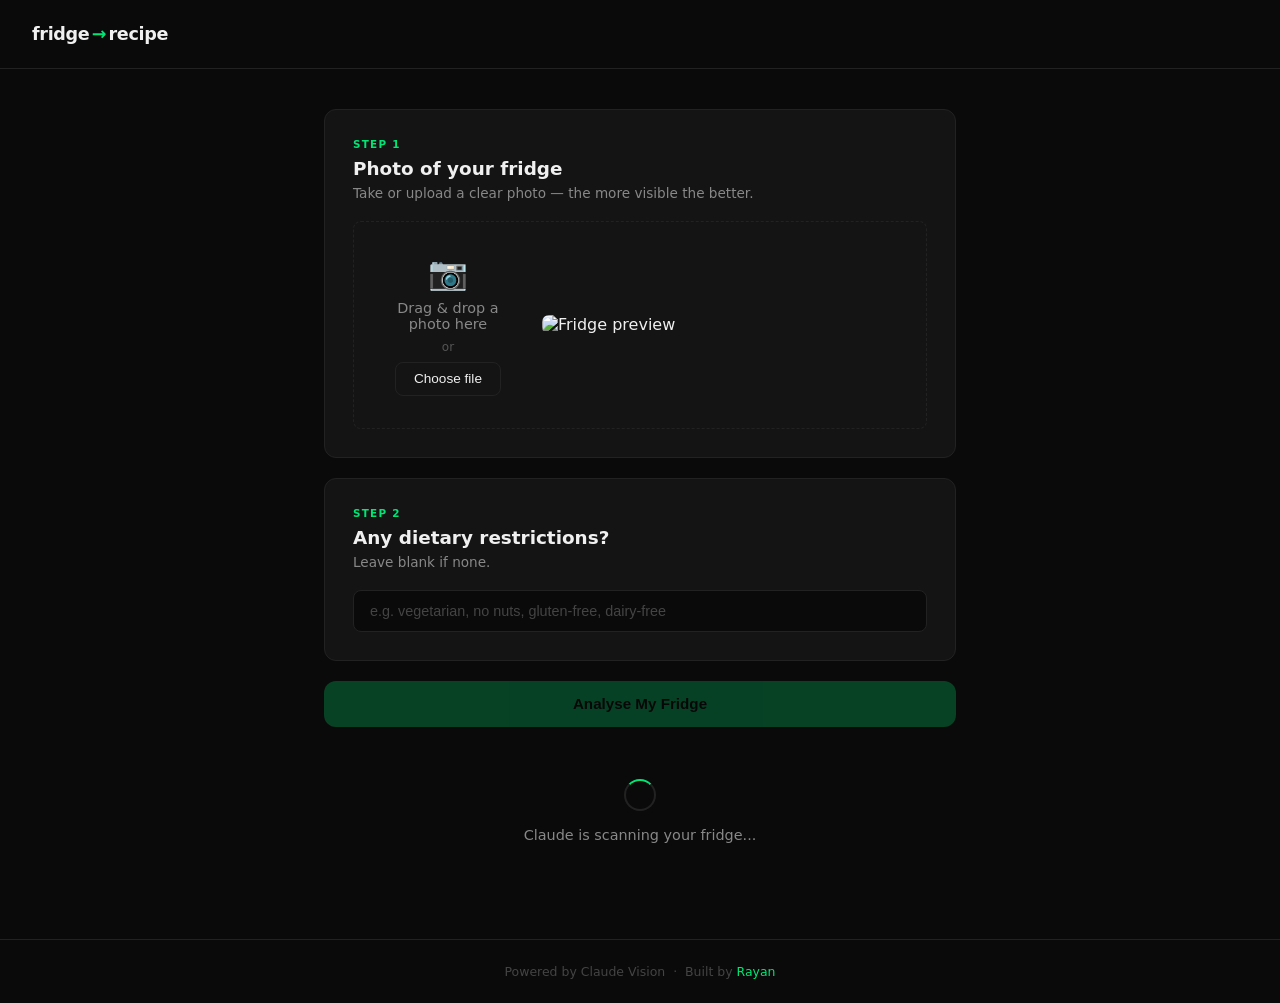
==== fridge-to-recipe/index.html @ fd0f7127 "Update stylesheet and script paths in index.html" ====
<!DOCTYPE html>
<html lang="en">
<head>
  <meta charset="UTF-8" />
  <meta name="viewport" content="width=device-width, initial-scale=1.0" />
  <title>Fridge to Recipe</title>
  <link rel="stylesheet" href="/fridge-to-recipe/style.css" />
</head>
<body>

  <header>
    <div class="logo">fridge<span>→</span>recipe</div>
  </header>

  <main>

    <!-- Step 1: Upload -->
    <section class="card" id="upload-section">
      <p class="step-label">STEP 1</p>
      <h2>Photo of your fridge</h2>
      <p class="sub">Take or upload a clear photo — the more visible the better.</p>

      <div class="drop-zone" id="drop-zone">
        <input type="file" id="file-input" accept="image/*" capture="environment" hidden />
        <div class="drop-inner" id="drop-inner">
          <div class="drop-icon">📷</div>
          <p>Drag & drop a photo here</p>
          <p class="or">or</p>
          <button class="btn-outline" onclick="document.getElementById('file-input').click()">Choose file</button>
        </div>
        <img id="preview" src="" alt="Fridge preview" hidden />
      </div>

      <button class="btn-clear" id="clear-btn" hidden onclick="clearImage()">Remove photo</button>
    </section>

    <!-- Step 2: Dietary restrictions -->
    <section class="card" id="diet-section">
      <p class="step-label">STEP 2</p>
      <h2>Any dietary restrictions?</h2>
      <p class="sub">Leave blank if none.</p>
      <input
        type="text"
        id="diet-input"
        placeholder="e.g. vegetarian, no nuts, gluten-free, dairy-free"
      />
    </section>

    <!-- Analyse button -->
    <button class="btn-primary" id="analyse-btn" disabled onclick="analyse()">
      Analyse My Fridge
    </button>

    <!-- Loading state -->
    <div class="loading" id="loading" hidden>
      <div class="spinner"></div>
      <p>Claude is scanning your fridge...</p>
    </div>

    <!-- Results -->
    <section id="results" hidden>

      <div class="results-header">
        <h2>What Claude found</h2>
        <button class="btn-outline small" onclick="reset()">Start over</button>
      </div>

      <div class="ingredients-box">
        <p class="section-label">INGREDIENTS SPOTTED</p>
        <div id="ingredients-list" class="tags"></div>
      </div>

      <p class="section-label" style="margin-top: 2.5rem;">RECIPES FOR YOU</p>
      <div id="recipes-list" class="recipes"></div>

    </section>

  </main>

  <footer>
    <p>Powered by Claude Vision &nbsp;·&nbsp; Built by <a href="https://www.rayannakum.co.uk" target="_blank">Rayan</a></p>
  </footer>

  <script src="/fridge-to-recipe/script.js"></script>
</body>
</html>
---- fridge-to-recipe/style.css ----
*, *::before, *::after { box-sizing: border-box; margin: 0; padding: 0; }

:root {
  --bg: #0a0a0a;
  --surface: #141414;
  --border: #222;
  --green: #00e676;
  --green-dim: rgba(0, 230, 118, 0.12);
  --text: #f0f0f0;
  --muted: #888;
  --radius: 12px;
}

body {
  background: var(--bg);
  color: var(--text);
  font-family: 'Segoe UI', system-ui, sans-serif;
  min-height: 100vh;
  display: flex;
  flex-direction: column;
}

/* ── Header ── */
header {
  padding: 1.5rem 2rem;
  border-bottom: 1px solid var(--border);
}

.logo {
  font-size: 1.1rem;
  font-weight: 700;
  letter-spacing: -0.02em;
}

.logo span {
  color: var(--green);
  margin: 0 0.15rem;
}

/* ── Main ── */
main {
  flex: 1;
  max-width: 680px;
  width: 100%;
  margin: 0 auto;
  padding: 2.5rem 1.5rem 4rem;
  display: flex;
  flex-direction: column;
  gap: 1.25rem;
}

/* ── Cards ── */
.card {
  background: var(--surface);
  border: 1px solid var(--border);
  border-radius: var(--radius);
  padding: 1.75rem;
}

.step-label {
  font-size: 0.65rem;
  font-weight: 700;
  letter-spacing: 0.12em;
  color: var(--green);
  margin-bottom: 0.5rem;
}

.card h2 {
  font-size: 1.15rem;
  font-weight: 600;
  margin-bottom: 0.35rem;
}

.sub {
  font-size: 0.85rem;
  color: var(--muted);
  margin-bottom: 1.25rem;
}

/* ── Drop zone ── */
.drop-zone {
  border: 1.5px dashed var(--border);
  border-radius: 8px;
  min-height: 180px;
  display: flex;
  align-items: center;
  justify-content: center;
  transition: border-color 0.2s, background 0.2s;
  overflow: hidden;
  cursor: pointer;
}

.drop-zone.drag-over {
  border-color: var(--green);
  background: var(--green-dim);
}

.drop-zone.has-image {
  border-style: solid;
  border-color: var(--green);
  min-height: unset;
}

.drop-inner {
  text-align: center;
  padding: 2rem;
  display: flex;
  flex-direction: column;
  align-items: center;
  gap: 0.5rem;
}

.drop-icon { font-size: 2rem; }

.drop-inner p {
  font-size: 0.9rem;
  color: var(--muted);
}

.or {
  font-size: 0.75rem !important;
  color: #555 !important;
}

#preview {
  width: 100%;
  max-height: 340px;
  object-fit: cover;
  border-radius: 7px;
  display: block;
}

.btn-clear {
  background: none;
  border: none;
  color: var(--muted);
  font-size: 0.8rem;
  cursor: pointer;
  margin-top: 0.5rem;
  text-decoration: underline;
  align-self: flex-start;
}

.btn-clear:hover { color: #ff5252; }

/* ── Diet input ── */
#diet-input {
  width: 100%;
  background: var(--bg);
  border: 1px solid var(--border);
  border-radius: 8px;
  padding: 0.75rem 1rem;
  color: var(--text);
  font-size: 0.9rem;
  outline: none;
  transition: border-color 0.2s;
}

#diet-input:focus { border-color: var(--green); }
#diet-input::placeholder { color: #444; }

/* ── Buttons ── */
.btn-primary {
  background: var(--green);
  color: #000;
  font-weight: 700;
  font-size: 0.95rem;
  border: none;
  border-radius: var(--radius);
  padding: 0.9rem 2rem;
  cursor: pointer;
  width: 100%;
  transition: opacity 0.2s, transform 0.1s;
}

.btn-primary:hover:not(:disabled) { opacity: 0.88; transform: translateY(-1px); }
.btn-primary:disabled { opacity: 0.25; cursor: not-allowed; }

.btn-outline {
  background: none;
  border: 1px solid var(--border);
  color: var(--text);
  font-size: 0.85rem;
  border-radius: 8px;
  padding: 0.55rem 1.1rem;
  cursor: pointer;
  transition: border-color 0.2s;
}

.btn-outline:hover { border-color: var(--green); color: var(--green); }
.btn-outline.small { font-size: 0.78rem; padding: 0.4rem 0.85rem; }

/* ── Loading ── */
.loading {
  display: flex;
  flex-direction: column;
  align-items: center;
  gap: 1rem;
  padding: 2rem;
  color: var(--muted);
  font-size: 0.9rem;
}

.spinner {
  width: 32px;
  height: 32px;
  border: 2.5px solid var(--border);
  border-top-color: var(--green);
  border-radius: 50%;
  animation: spin 0.8s linear infinite;
}

@keyframes spin { to { transform: rotate(360deg); } }

/* ── Results ── */
.results-header {
  display: flex;
  align-items: center;
  justify-content: space-between;
  margin-bottom: 1.25rem;
}

.results-header h2 { font-size: 1.15rem; }

.section-label {
  font-size: 0.65rem;
  font-weight: 700;
  letter-spacing: 0.12em;
  color: var(--green);
  margin-bottom: 0.75rem;
}

.ingredients-box {
  background: var(--surface);
  border: 1px solid var(--border);
  border-radius: var(--radius);
  padding: 1.25rem 1.5rem;
}

.tags {
  display: flex;
  flex-wrap: wrap;
  gap: 0.5rem;
}

.tag {
  background: var(--green-dim);
  border: 1px solid rgba(0, 230, 118, 0.25);
  color: var(--green);
  font-size: 0.8rem;
  padding: 0.3rem 0.75rem;
  border-radius: 99px;
}

/* ── Recipe cards ── */
.recipes { display: flex; flex-direction: column; gap: 1rem; }

.recipe-card {
  background: var(--surface);
  border: 1px solid var(--border);
  border-radius: var(--radius);
  overflow: hidden;
}

.recipe-header {
  padding: 1.25rem 1.5rem;
  display: flex;
  align-items: center;
  justify-content: space-between;
  cursor: pointer;
  user-select: none;
  transition: background 0.15s;
}

.recipe-header:hover { background: #1a1a1a; }

.recipe-title-row { display: flex; flex-direction: column; gap: 0.3rem; }

.recipe-name { font-weight: 600; font-size: 1rem; }

.recipe-meta {
  display: flex;
  gap: 0.75rem;
  font-size: 0.78rem;
  color: var(--muted);
}

.match-badge {
  font-size: 0.75rem;
  font-weight: 700;
  color: var(--green);
  background: var(--green-dim);
  border: 1px solid rgba(0,230,118,0.2);
  padding: 0.25rem 0.6rem;
  border-radius: 99px;
  white-space: nowrap;
}

.chevron {
  color: var(--muted);
  font-size: 0.8rem;
  transition: transform 0.25s;
  margin-left: 1rem;
  flex-shrink: 0;
}

.recipe-card.open .chevron { transform: rotate(180deg); }

.recipe-body {
  display: none;
  padding: 0 1.5rem 1.5rem;
  border-top: 1px solid var(--border);
}

.recipe-card.open .recipe-body { display: block; }

.missing-row {
  margin: 1rem 0 0.75rem;
  font-size: 0.82rem;
  color: var(--muted);
}

.missing-row span { color: #ff7043; }

.steps-list {
  list-style: none;
  display: flex;
  flex-direction: column;
  gap: 0.75rem;
  margin-top: 1rem;
}

.steps-list li {
  display: flex;
  gap: 0.85rem;
  font-size: 0.88rem;
  line-height: 1.55;
}

.step-num {
  flex-shrink: 0;
  width: 22px;
  height: 22px;
  border-radius: 50%;
  background: var(--green-dim);
  border: 1px solid rgba(0,230,118,0.25);
  color: var(--green);
  font-size: 0.7rem;
  font-weight: 700;
  display: flex;
  align-items: center;
  justify-content: center;
  margin-top: 0.1rem;
}

/* ── Footer ── */
footer {
  text-align: center;
  padding: 1.5rem;
  font-size: 0.78rem;
  color: #444;
  border-top: 1px solid var(--border);
}

footer a { color: var(--green); text-decoration: none; }
footer a:hover { text-decoration: underline; }

/* ── Responsive ── */
@media (max-width: 480px) {
  main { padding: 1.5rem 1rem 3rem; }
  .card { padding: 1.25rem; }
}
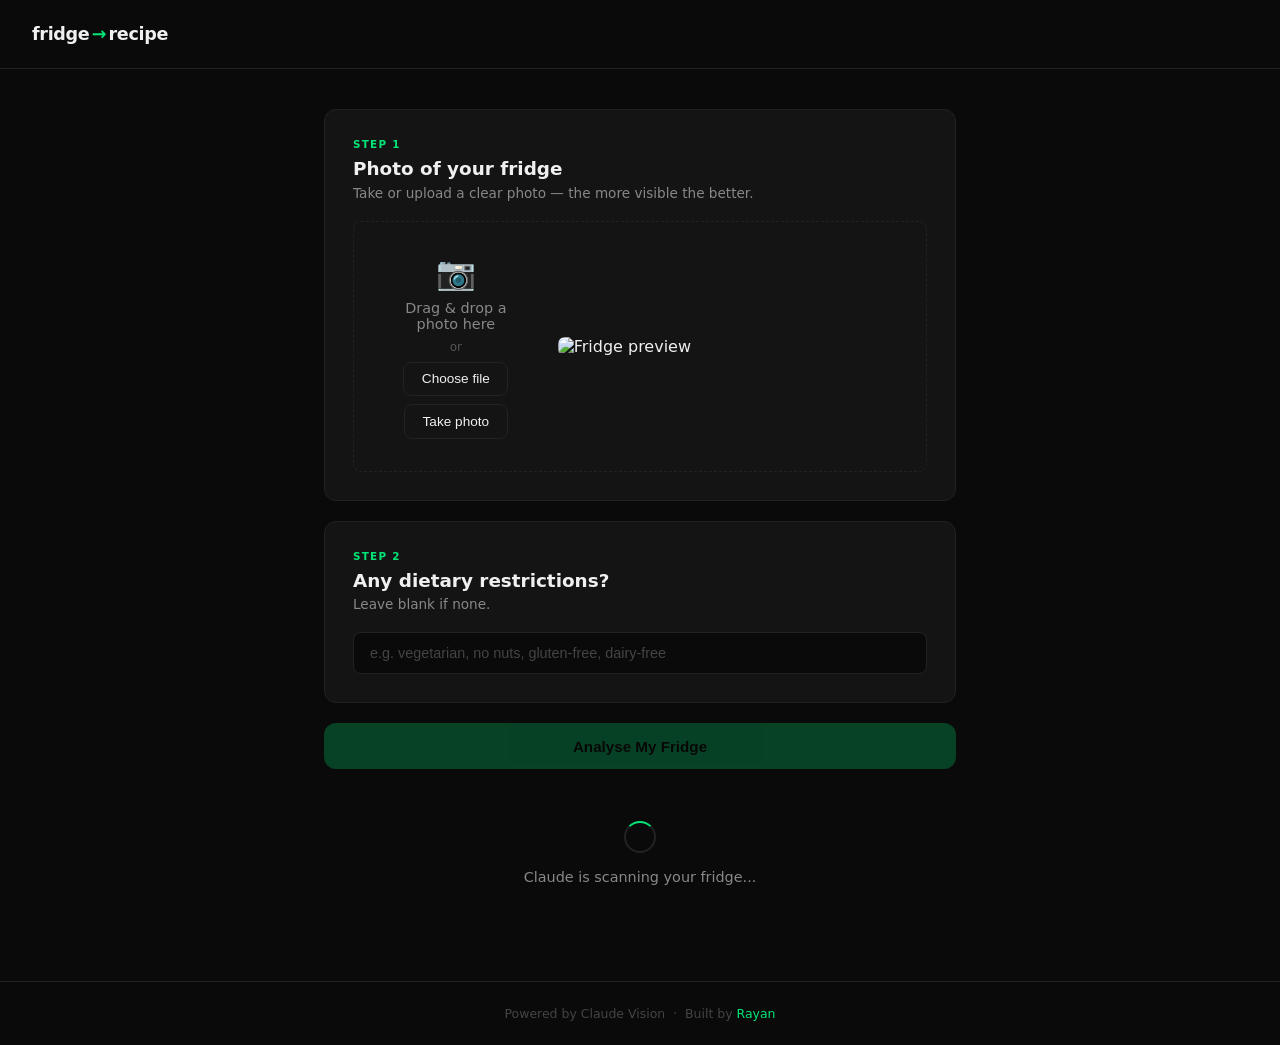
==== commit 92fbffae: "Add files via upload" ====
--- a/fridge-to-recipe/index.html
+++ b/fridge-to-recipe/index.html
@@ -21,12 +21,16 @@
       <p class="sub">Take or upload a clear photo — the more visible the better.</p>
 
       <div class="drop-zone" id="drop-zone">
-        <input type="file" id="file-input" accept="image/*" capture="environment" hidden />
+        <input type="file" id="file-input" accept="image/*" hidden />
+        <input type="file" id="camera-input" accept="image/*" capture="environment" hidden />
         <div class="drop-inner" id="drop-inner">
           <div class="drop-icon">📷</div>
           <p>Drag & drop a photo here</p>
           <p class="or">or</p>
-          <button class="btn-outline" onclick="document.getElementById('file-input').click()">Choose file</button>
+          <div class="upload-btns">
+            <button class="btn-outline" onclick="document.getElementById('file-input').click()">Choose file</button>
+            <button class="btn-outline" onclick="document.getElementById('camera-input').click()">Take photo</button>
+          </div>
         </div>
         <img id="preview" src="" alt="Fridge preview" hidden />
       </div>
--- a/fridge-to-recipe/style.css
+++ b/fridge-to-recipe/style.css
@@ -122,6 +122,13 @@
   color: #555 !important;
 }
 
+.upload-btns {
+  display: flex;
+  gap: 0.5rem;
+  flex-wrap: wrap;
+  justify-content: center;
+}
+
 #preview {
   width: 100%;
   max-height: 340px;
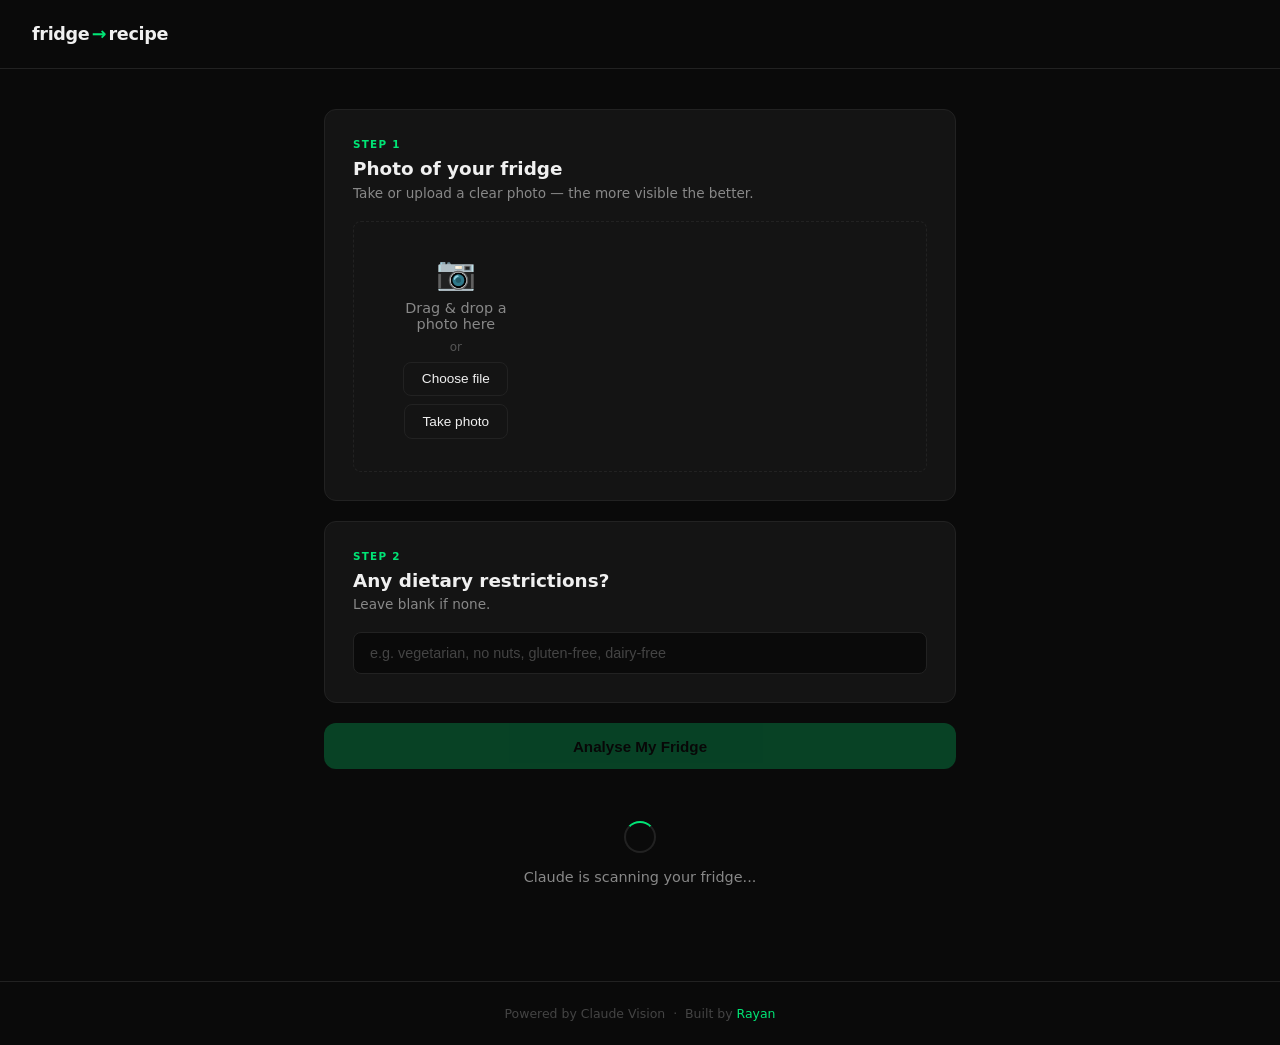
==== commit a7c497c5: "Update index.html" ====
--- a/fridge-to-recipe/index.html
+++ b/fridge-to-recipe/index.html
@@ -32,7 +32,7 @@
             <button class="btn-outline" onclick="document.getElementById('camera-input').click()">Take photo</button>
           </div>
         </div>
-        <img id="preview" src="" alt="Fridge preview" hidden />
+        <img id="preview" alt="" hidden />
       </div>
 
       <button class="btn-clear" id="clear-btn" hidden onclick="clearImage()">Remove photo</button>
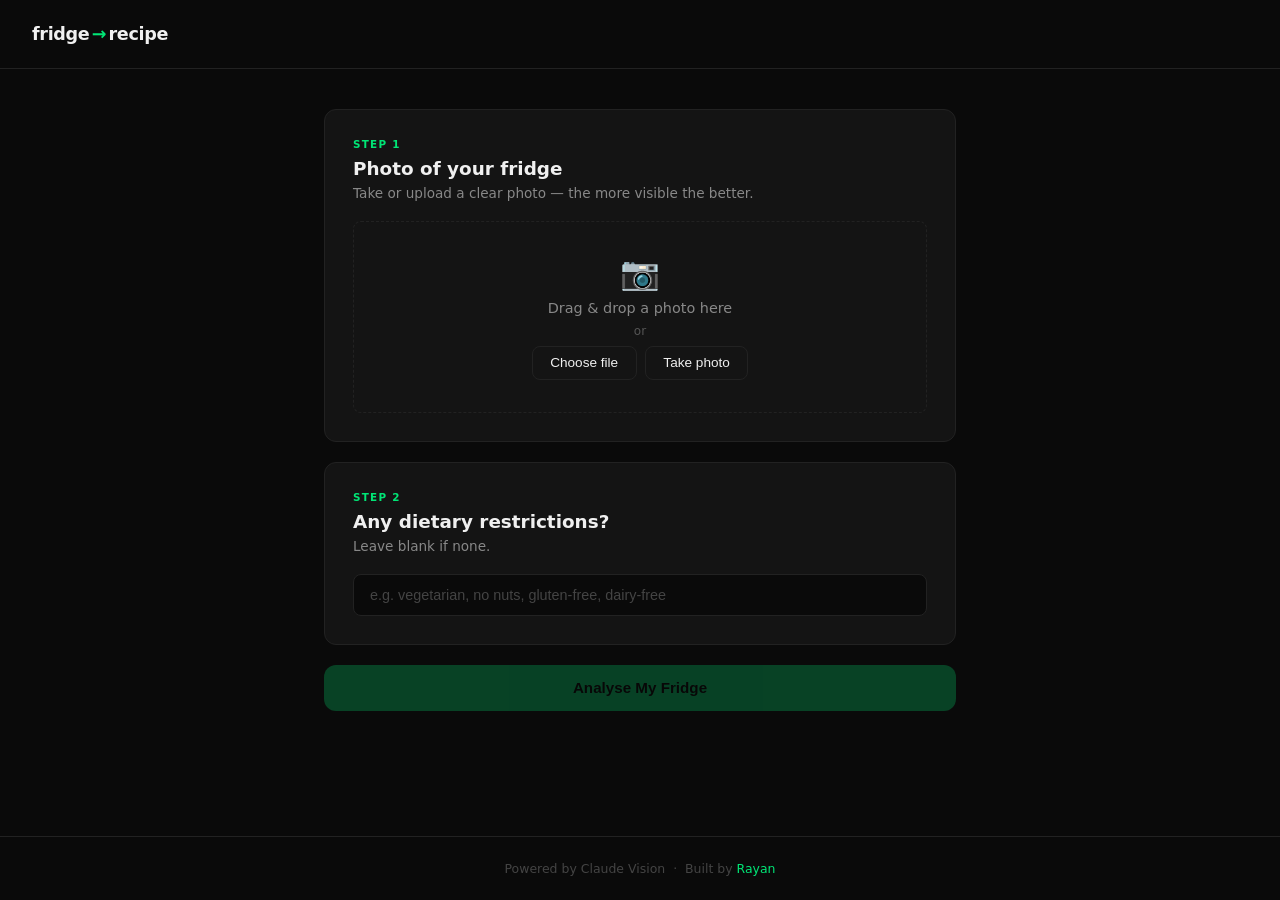
==== commit d5de2b17: "Add files via upload" ====
--- a/fridge-to-recipe/index.html
+++ b/fridge-to-recipe/index.html
@@ -32,10 +32,10 @@
             <button class="btn-outline" onclick="document.getElementById('camera-input').click()">Take photo</button>
           </div>
         </div>
-        <img id="preview" alt="" hidden />
+        <img id="preview" alt="" style="display:none" />
       </div>
 
-      <button class="btn-clear" id="clear-btn" hidden onclick="clearImage()">Remove photo</button>
+      <button class="btn-clear" id="clear-btn" style="display:none" onclick="clearImage()">Remove photo</button>
     </section>
 
     <!-- Step 2: Dietary restrictions -->
@@ -56,13 +56,13 @@
     </button>
 
     <!-- Loading state -->
-    <div class="loading" id="loading" hidden>
+    <div class="loading" id="loading" style="display:none">
       <div class="spinner"></div>
       <p>Claude is scanning your fridge...</p>
     </div>
 
     <!-- Results -->
-    <section id="results" hidden>
+    <section id="results" style="display:none">
 
       <div class="results-header">
         <h2>What Claude found</h2>
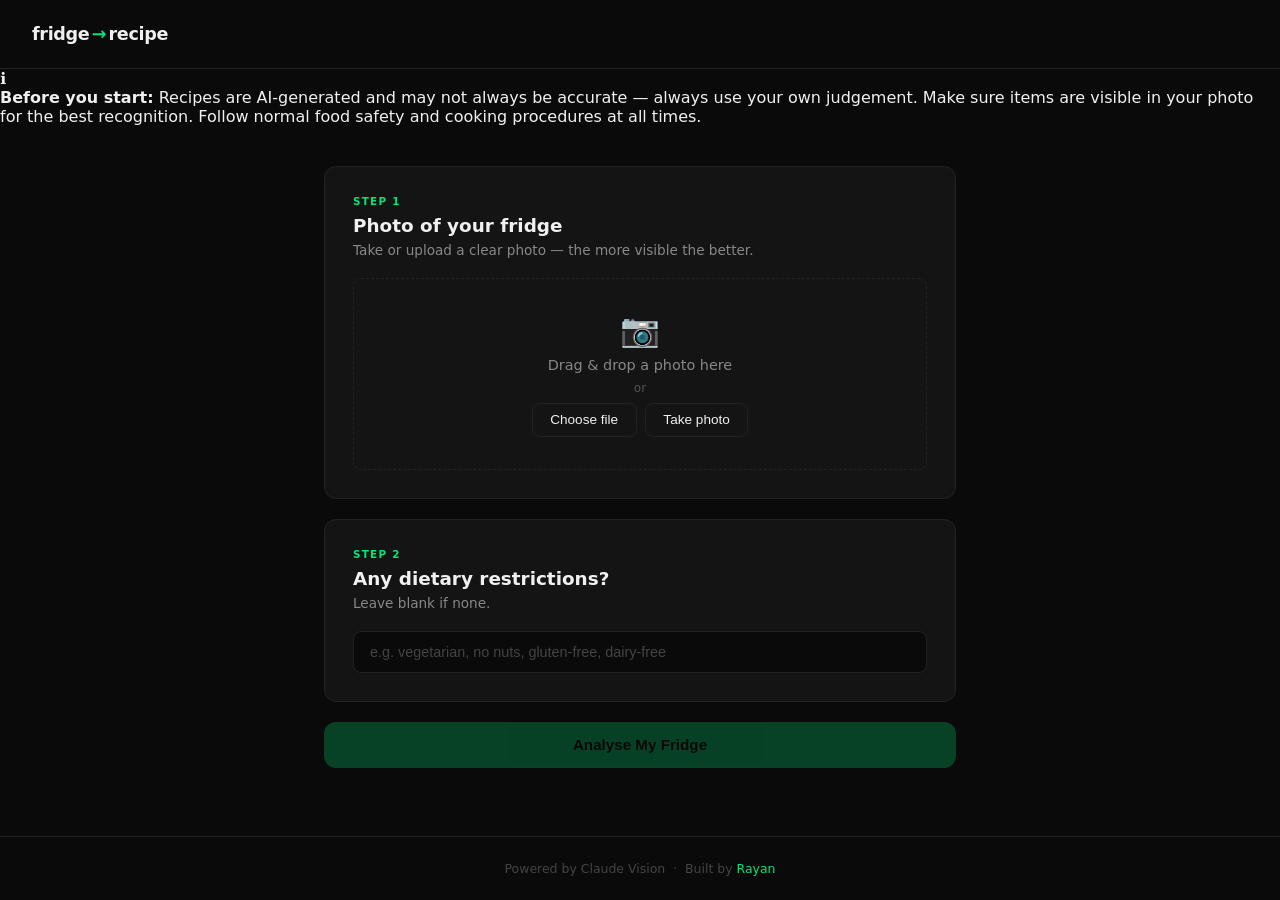
==== commit 63d80989: "Add files via upload" ====
--- a/fridge-to-recipe/index.html
+++ b/fridge-to-recipe/index.html
@@ -11,6 +11,13 @@
   <header>
     <div class="logo">fridge<span>→</span>recipe</div>
   </header>
+
+  <div class="notice">
+    <span class="notice-icon">ℹ</span>
+    <div class="notice-text">
+      <strong>Before you start:</strong> Recipes are AI-generated and may not always be accurate — always use your own judgement. Make sure items are visible in your photo for the best recognition. Follow normal food safety and cooking procedures at all times.
+    </div>
+  </div>
 
   <main>
 
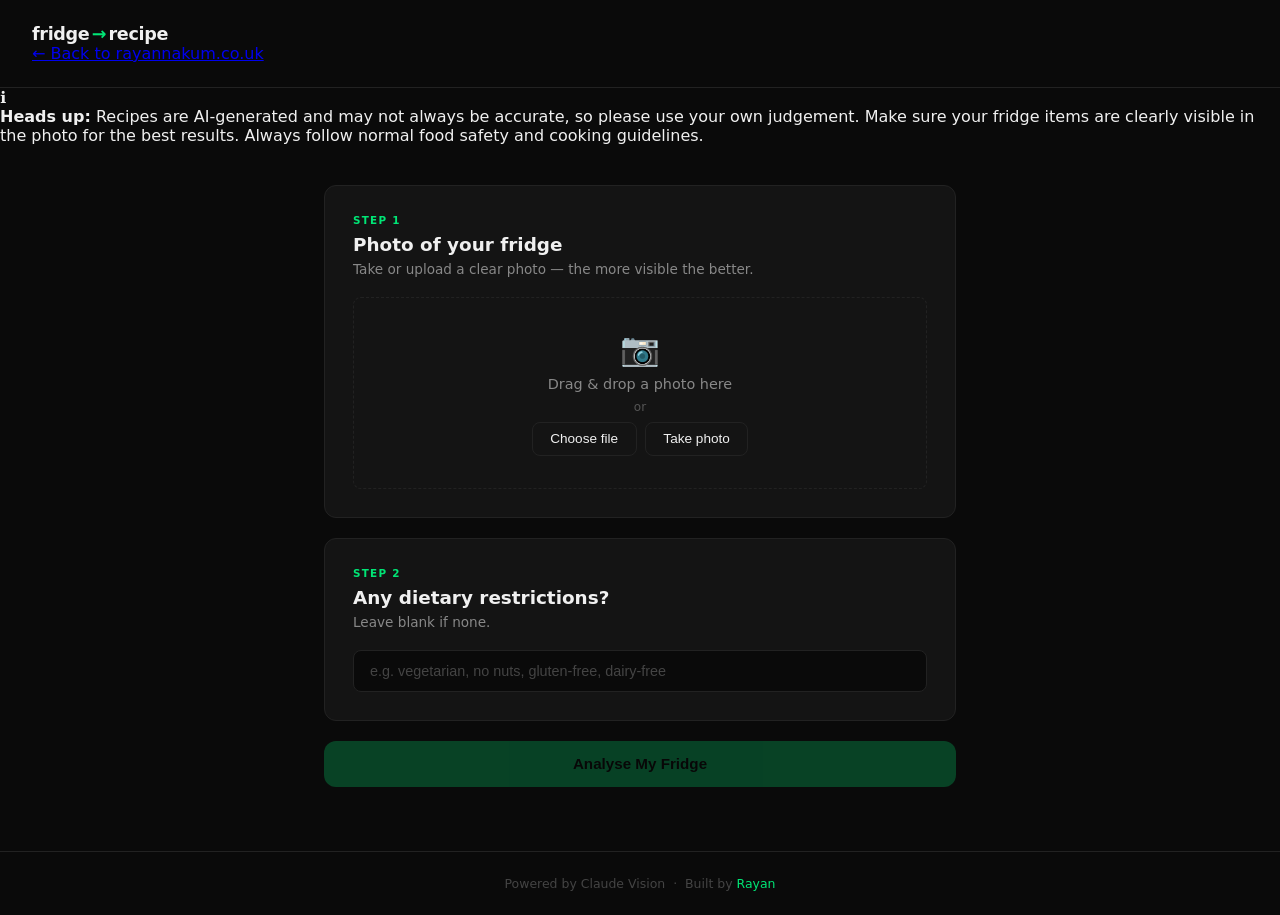
==== commit 3157c00a: "Add files via upload" ====
--- a/fridge-to-recipe/index.html
+++ b/fridge-to-recipe/index.html
@@ -10,13 +10,12 @@
 
   <header>
     <div class="logo">fridge<span>→</span>recipe</div>
+    <a href="/" class="back-link">← Back to rayannakum.co.uk</a>
   </header>
 
   <div class="notice">
     <span class="notice-icon">ℹ</span>
-    <div class="notice-text">
-      <strong>Before you start:</strong> Recipes are AI-generated and may not always be accurate — always use your own judgement. Make sure items are visible in your photo for the best recognition. Follow normal food safety and cooking procedures at all times.
-    </div>
+    <div><strong>Heads up:</strong> Recipes are AI-generated and may not always be accurate, so please use your own judgement. Make sure your fridge items are clearly visible in the photo for the best results. Always follow normal food safety and cooking guidelines.</div>
   </div>
 
   <main>
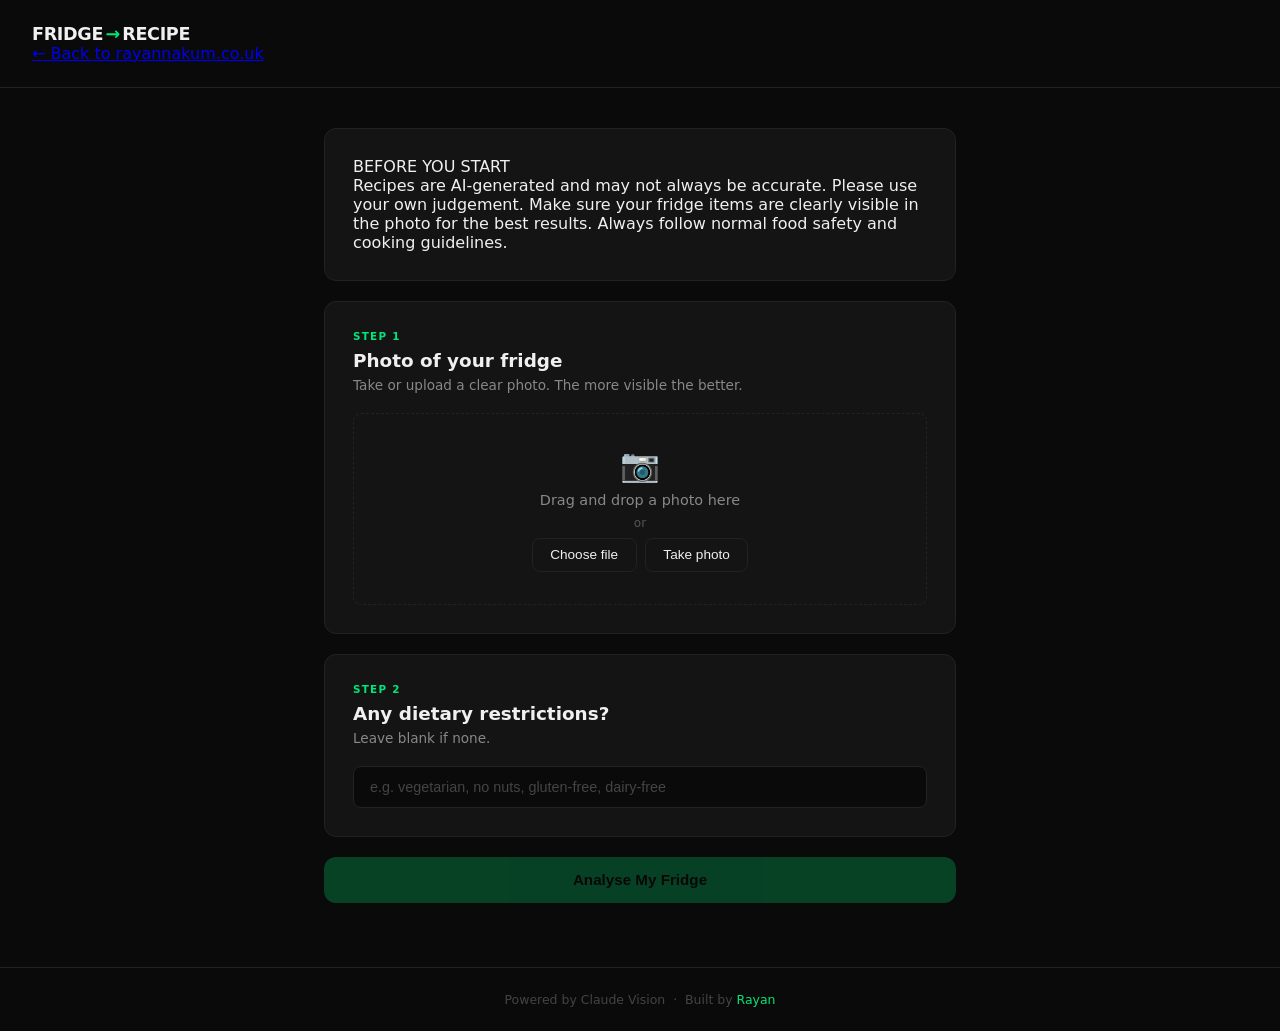
==== commit c164e213: "Add files via upload" ====
--- a/fridge-to-recipe/index.html
+++ b/fridge-to-recipe/index.html
@@ -8,30 +8,34 @@
 </head>
 <body>
 
+  <div class="noise"></div>
+  <div class="glow"></div>
+
   <header>
-    <div class="logo">fridge<span>→</span>recipe</div>
+    <div class="logo">FRIDGE<span>→</span>RECIPE</div>
     <a href="/" class="back-link">← Back to rayannakum.co.uk</a>
   </header>
 
-  <div class="notice">
-    <span class="notice-icon">ℹ</span>
-    <div><strong>Heads up:</strong> Recipes are AI-generated and may not always be accurate, so please use your own judgement. Make sure your fridge items are clearly visible in the photo for the best results. Always follow normal food safety and cooking guidelines.</div>
-  </div>
+  <main>
 
-  <main>
+    <!-- Notice -->
+    <div class="card notice-card">
+      <p class="notice-label">BEFORE YOU START</p>
+      <p class="notice-body">Recipes are AI-generated and may not always be accurate. Please use your own judgement. Make sure your fridge items are clearly visible in the photo for the best results. Always follow normal food safety and cooking guidelines.</p>
+    </div>
 
     <!-- Step 1: Upload -->
     <section class="card" id="upload-section">
       <p class="step-label">STEP 1</p>
       <h2>Photo of your fridge</h2>
-      <p class="sub">Take or upload a clear photo — the more visible the better.</p>
+      <p class="sub">Take or upload a clear photo. The more visible the better.</p>
 
       <div class="drop-zone" id="drop-zone">
         <input type="file" id="file-input" accept="image/*" hidden />
         <input type="file" id="camera-input" accept="image/*" capture="environment" hidden />
         <div class="drop-inner" id="drop-inner">
           <div class="drop-icon">📷</div>
-          <p>Drag & drop a photo here</p>
+          <p>Drag and drop a photo here</p>
           <p class="or">or</p>
           <div class="upload-btns">
             <button class="btn-outline" onclick="document.getElementById('file-input').click()">Choose file</button>
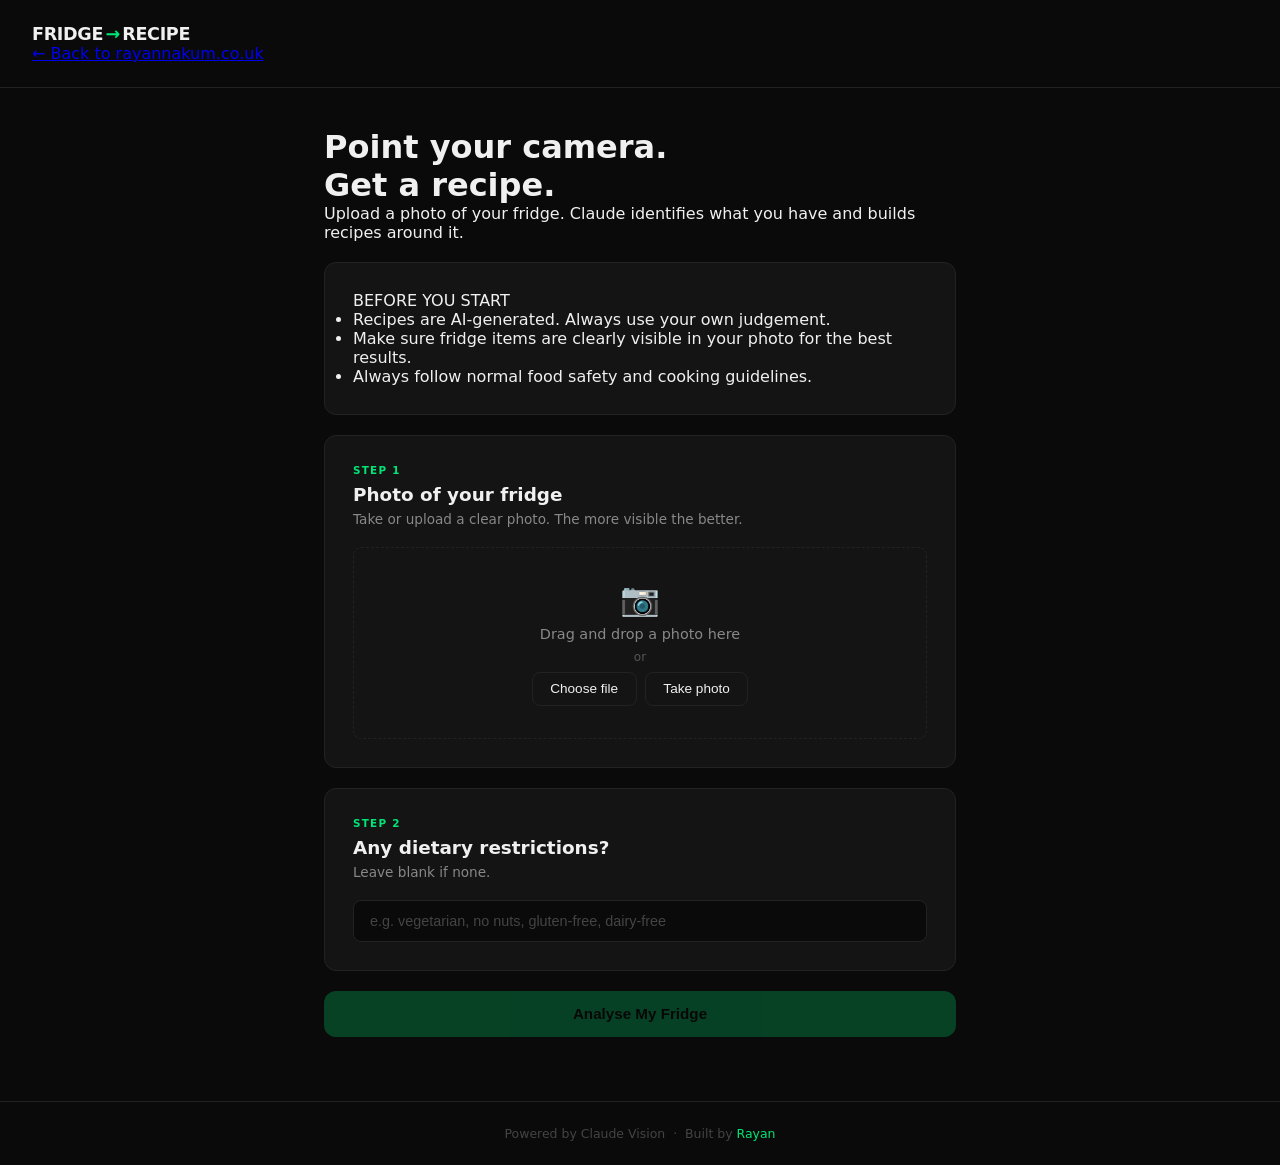
==== commit 1bbe384c: "Add files via upload" ====
--- a/fridge-to-recipe/index.html
+++ b/fridge-to-recipe/index.html
@@ -18,10 +18,20 @@
 
   <main>
 
+    <!-- Hero -->
+    <div class="hero">
+      <h1>Point your camera.<br><span class="green">Get a recipe.</span></h1>
+      <p class="hero-sub">Upload a photo of your fridge. Claude identifies what you have and builds recipes around it.</p>
+    </div>
+
     <!-- Notice -->
     <div class="card notice-card">
       <p class="notice-label">BEFORE YOU START</p>
-      <p class="notice-body">Recipes are AI-generated and may not always be accurate. Please use your own judgement. Make sure your fridge items are clearly visible in the photo for the best results. Always follow normal food safety and cooking guidelines.</p>
+      <ul class="notice-list">
+        <li>Recipes are AI-generated. Always use your own judgement.</li>
+        <li>Make sure fridge items are clearly visible in your photo for the best results.</li>
+        <li>Always follow normal food safety and cooking guidelines.</li>
+      </ul>
     </div>
 
     <!-- Step 1: Upload -->
